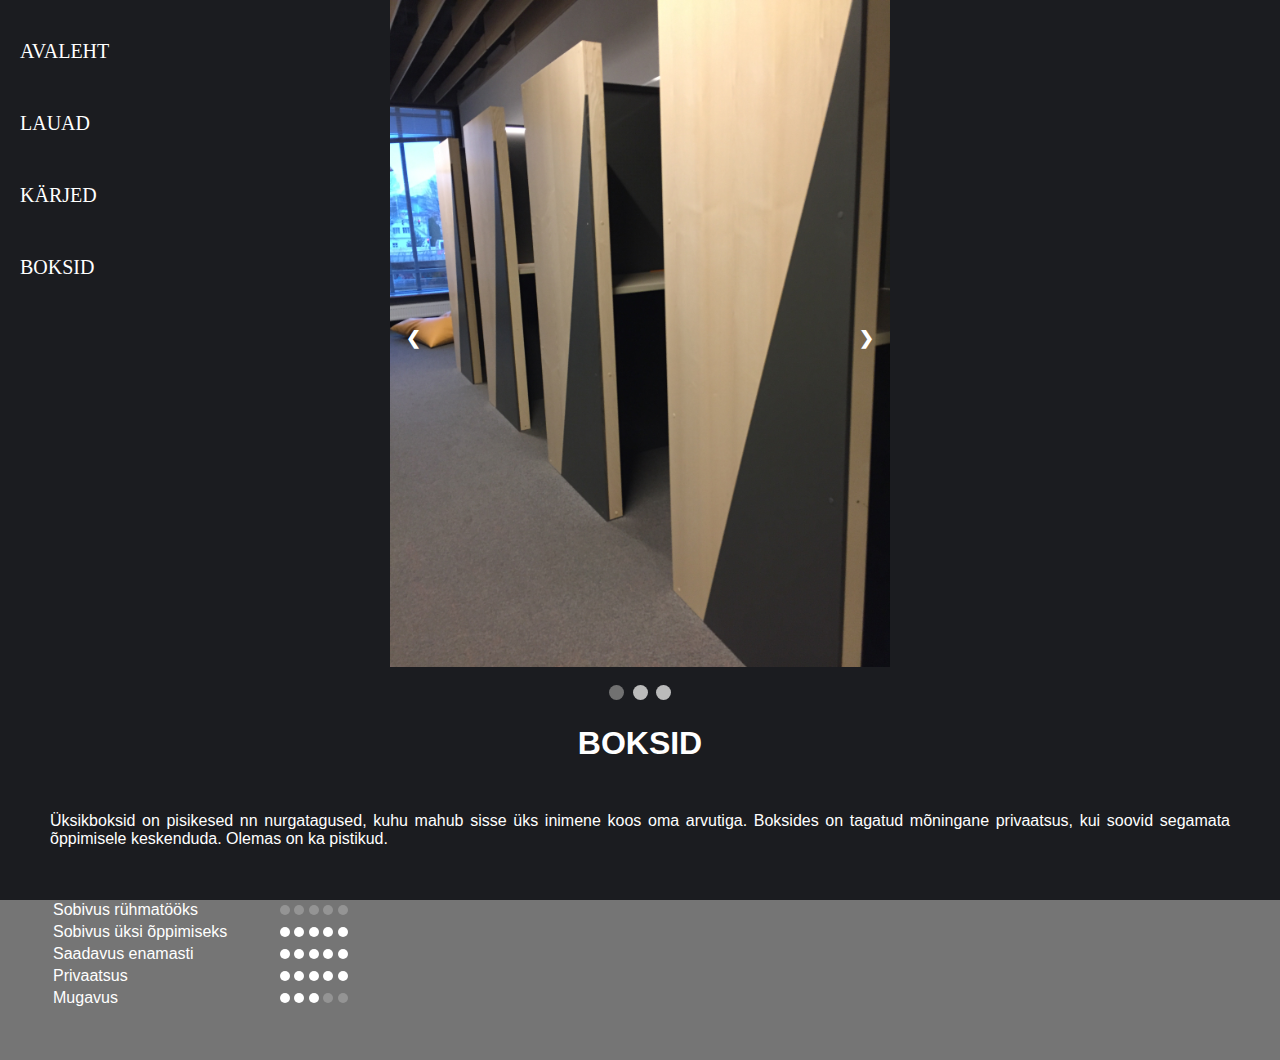
==== karp.html @ d2bb7590 "Vahelehtede arendus" ====
<!DOCTYPE html>
<html>
<head>
<title>Delta tudengiala</title>
<link href="karpstyle.css" rel="stylesheet" type="text/css">
<link href="põhistyle.css" rel="stylesheet" type="text/css">
<link href="slaidshow_style.css" rel="stylesheet" type="text/css">
<meta name="viewport" content="width=device-width, initial-scale=1">
</head>
<body>
    <header>
        <div class="row">
        <ul class="peamenüü">
            <li><a href="index.html"> AVALEHT</a></li>
            <li><a href="lauad.html"> LAUAD</a></li>
            <li><a href="kärg.html"> KÄRJED</a></li>
            <li><a href="karp.html"> BOKSID</a></li>
        </ul>
        </div>
    </header>

    <div class="slideshow-kast">

        <div class="mySlides fade">
          <img src="pildid/IMG_4895.JPG" style="width:100%">
        </div>
        
        <div class="mySlides fade">
          <img src="pildid/IMG_4901.JPG" style="width:100%">
        </div>
        
        <div class="mySlides fade">
          <img src="pildid/IMG_4906.JPG" style="width:100%">
        </div>
        
        <a class="vasak-nupp" onclick="plusSlides(-1)">&#10094;</a>
        <a class="parem-nupp" onclick="plusSlides(1)">&#10095;</a>
        
        </div>
        <br>
        
        <div class="nupud">
          <span class="dot" onclick="currentSlide(1)"></span> 
          <span class="dot" onclick="currentSlide(2)"></span> 
          <span class="dot" onclick="currentSlide(3)"></span> 
        </div>
    </div>
    <h1>BOKSID</h1>
    <p>Üksikboksid on pisikesed nn nurgatagused, kuhu mahub sisse üks inimene koos oma arvutiga. 
      Boksides on tagatud mõningane privaatsus, kui soovid segamata õppimisele keskenduda. Olemas on ka pistikud.
    </p>
    <table>
    <tr>
      <td> Sobivus rühmatööks</td>
      <td> 
        <span class="tühitäpp"></span>
        <span class="tühitäpp"></span>
        <span class="tühitäpp"></span>
        <span class="tühitäpp"></span>
        <span class="tühitäpp"></span>
      </td>
    </tr>
    <tr>
      <td> Sobivus üksi õppimiseks</td>
      <td> 
        <span class="täpp"></span>
        <span class="täpp"></span>
        <span class="täpp"></span>
        <span class="täpp"></span>
        <span class="täpp"></span></td>
    </tr>
    <tr>
      <td> Saadavus enamasti</td>
      <td> 
        <span class="täpp"></span>
        <span class="täpp"></span>
        <span class="täpp"></span>
        <span class="täpp"></span>
        <span class="täpp"></span></td>
    </tr>
    <tr>
      <td> Privaatsus</td>
      <td> 
        <span class="täpp"></span>
        <span class="täpp"></span>
        <span class="täpp"></span>
        <span class="täpp"></span>
        <span class="täpp"></span></td>
    </tr>
    <tr>
      <td> Mugavus</td>
      <td> 
        <span class="täpp"></span>
        <span class="täpp"></span>
        <span class="täpp"></span>
        <span class="tühitäpp"></span>
        <span class="tühitäpp"></span></td>
    </tr>
    </table>
    <script src="slaidshow.js"></script>
</body>    
</html>
---- karpstyle.css ----
body {
    background-image: url(pildid/c3HSgbWA.jpeg);
    background-attachment: fixed;
    background-size: cover;
}

h1 {
text-align: center;
}
    
p {
text-align: justify;
margin: 50px;
}
---- põhistyle.css ----
body{   
    color: rgb(255, 255, 255);
    font-family: "Arial Narrow";
    background-color: rgb(117, 117, 117);
}

.peamenüü {
    float: left;
    list-style: none;
    line-height: 70px;
    padding-left: 10px;
}

.peamenüü li a {
    color: white;
    font-family: "Arial Narrow";
    font-stretch: extra-condensed;
    font-weight: 200;
    font-size: 20px;
    text-decoration: none;
    padding: 10px;
}

.peamenüü li a:hover {
    border: 1px solid white;
}

.mySlides {
    display:none;
}

.nupp-vasakule {
    border:none;
    display:inline-block;
    padding:8px 16px;
    vertical-align:middle;
    overflow:hidden;
    text-decoration:none;
    color:inherit;
    background-color:inherit;
    text-align:center;
    cursor:pointer;
    white-space:nowrap
}

table {
    width: 25%;
    margin: 50px
    }
    
td .täpp {
    height: 10px;
    width: 10px;
    background-color: rgb(255, 255, 255);
    border-radius: 50%;
    display: inline-block;
}

td .tühitäpp {
    height: 10px;
    width: 10px;
    background-color: rgba(255, 255, 255, 0.226);
    border-radius: 50%;
    display: inline-block;
}
---- slaidshow_style.css ----
/* Kasutatud material slaidshowks: 
https://www.w3schools.com/howto/tryit.asp?filename=tryhow_js_slideshow */

* {box-sizing: border-box}
body {font-family: Verdana, sans-serif; margin:0}
.mySlides {display: none}
img {vertical-align: middle;}


.slideshow-kast {
  max-width: 500px;
  position: relative;
  margin: auto;
}

.vasak-nupp, .parem-nupp {
  cursor: pointer;
  position: absolute;
  top: 50%;
  width: auto;
  padding: 16px;
  margin-top: -22px;
  color: white;
  font-weight: bold;
  font-size: 18px;
  transition: 0.6s ease;
  border-radius: 0 3px 3px 0;
  user-select: none;
}

/* Position the "next button" to the right */
.parem-nupp {
  right: 0;
  border-radius: 3px 0 0 3px;
}

/* On hover, add a black background color with a little bit see-through */
.vasak-nupp:hover, .parem-nupp:hover {
  background-color: rgba(0,0,0,0.8);
}

/* The dots/bullets/indicators */
.dot {
  cursor: pointer;
  height: 15px;
  width: 15px;
  margin: 0 2px;
  background-color: #bbb;
  border-radius: 50%;
  display: inline-block;
  transition: background-color 0.6s ease;
}

.active, .dot:hover {
  background-color: #717171;
}

/* Fading animation */
.fade {
  -webkit-animation-name: fade;
  -webkit-animation-duration: 1.5s;
  animation-name: fade;
  animation-duration: 1.5s;
}

.nupud {
    text-align:center
}
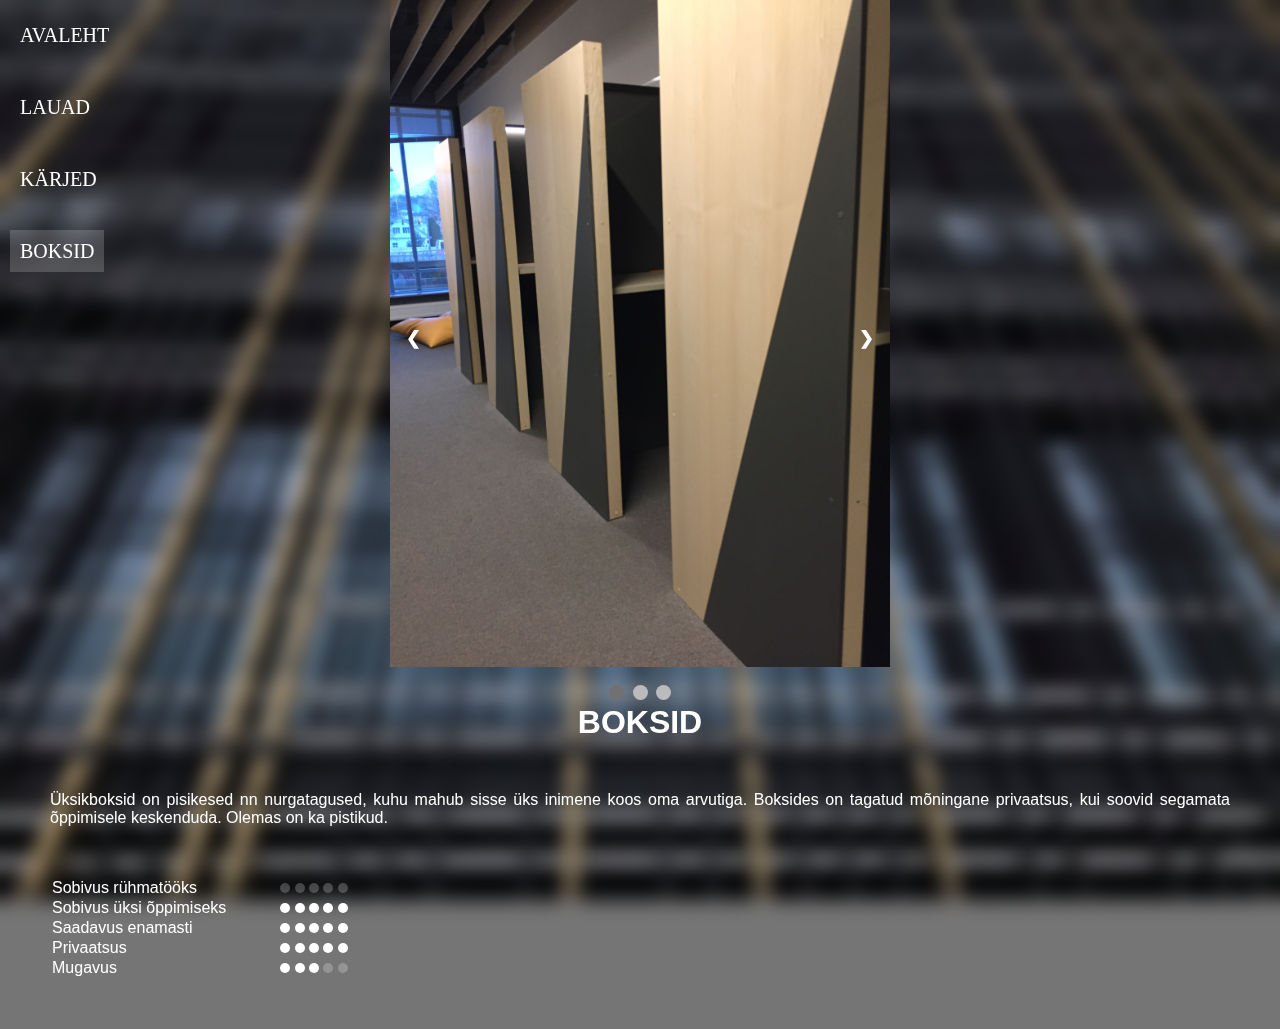
==== commit 198bc4e3: "Menüüriba näitab, mis on aktiivne" ====
--- a/karp.html
+++ b/karp.html
@@ -14,7 +14,7 @@
             <li><a href="index.html"> AVALEHT</a></li>
             <li><a href="lauad.html"> LAUAD</a></li>
             <li><a href="kärg.html"> KÄRJED</a></li>
-            <li><a href="karp.html"> BOKSID</a></li>
+            <li class="aktiivne"><a href="karp.html"> BOKSID</a></li>
         </ul>
         </div>
     </header>
--- a/karpstyle.css
+++ b/karpstyle.css
@@ -1,7 +1,8 @@
 body {
-    background-image: url(pildid/c3HSgbWA.jpeg);
+    background-image: url(pildid/deltaesine.jpg);
     background-attachment: fixed;
     background-size: cover;
+    backdrop-filter: blur(10px);
 }
 
 h1 {
--- a/põhistyle.css
+++ b/põhistyle.css
@@ -1,3 +1,8 @@
+* { 
+    margin: 0;
+    padding: 0;
+}
+
 body{   
     color: rgb(255, 255, 255);
     font-family: "Arial Narrow";
@@ -23,6 +28,10 @@
 
 .peamenüü li a:hover {
     border: 1px solid white;
+}
+
+.peamenüü li.aktiivne a {
+    background: rgba(255, 255, 255, 0.185);
 }
 
 .mySlides {
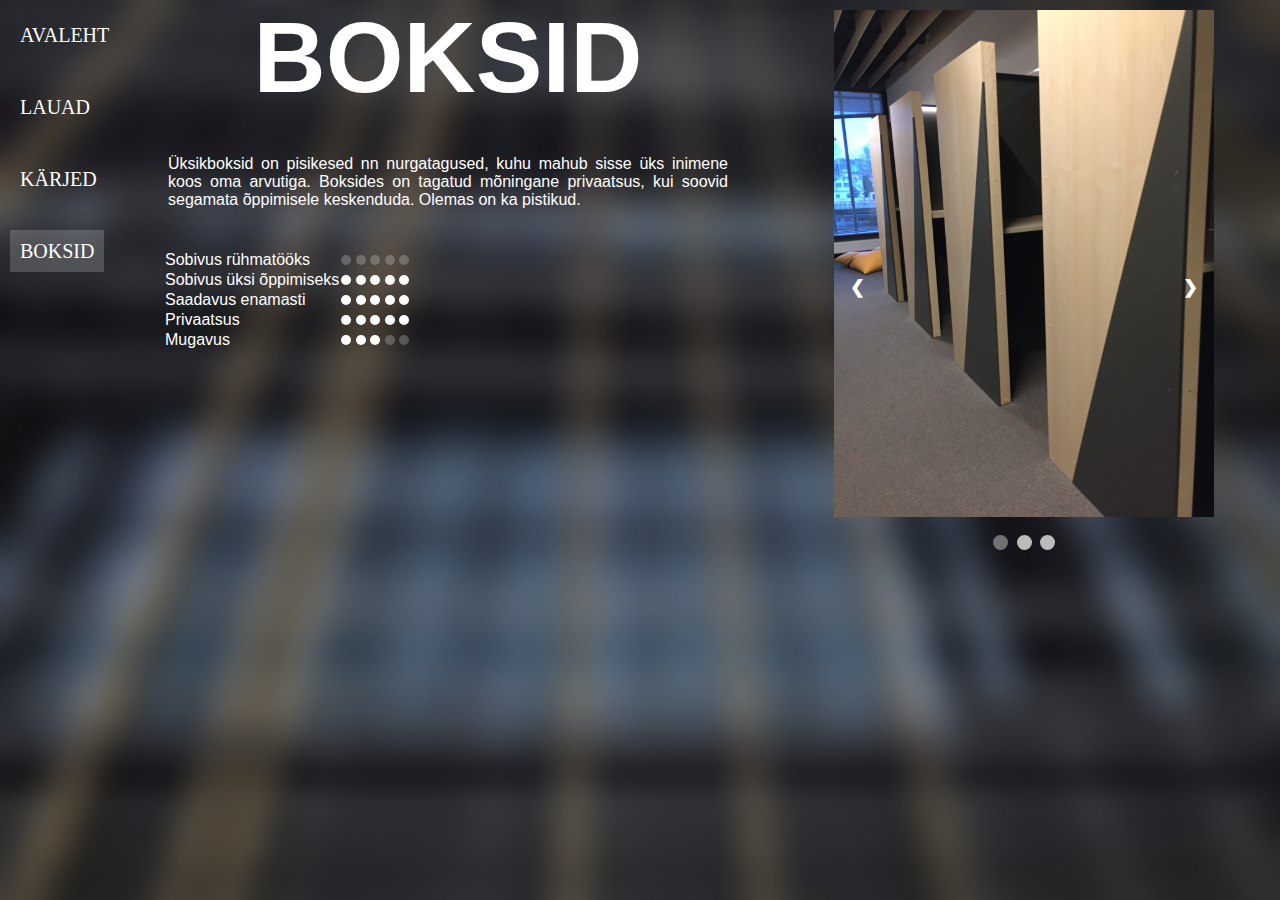
==== commit 079998b7: "'Boksid ka korras, panin boksile ja lauale sama style faili kuna neil sama kujundus" ====
--- a/karp.html
+++ b/karp.html
@@ -2,12 +2,14 @@
 <html>
 <head>
 <title>Delta tudengiala</title>
-<link href="karpstyle.css" rel="stylesheet" type="text/css">
+<link href="lauadstyle.css" rel="stylesheet" type="text/css">
 <link href="põhistyle.css" rel="stylesheet" type="text/css">
 <link href="slaidshow_style.css" rel="stylesheet" type="text/css">
 <meta name="viewport" content="width=device-width, initial-scale=1">
 </head>
 <body>
+<div class="row">
+  <div class="column esimene">
     <header>
         <div class="row">
         <ul class="peamenüü">
@@ -18,39 +20,18 @@
         </ul>
         </div>
     </header>
-
-    <div class="slideshow-kast">
-
-        <div class="mySlides fade">
-          <img src="pildid/IMG_4895.JPG" style="width:100%">
-        </div>
-        
-        <div class="mySlides fade">
-          <img src="pildid/IMG_4901.JPG" style="width:100%">
-        </div>
-        
-        <div class="mySlides fade">
-          <img src="pildid/IMG_4906.JPG" style="width:100%">
-        </div>
-        
-        <a class="vasak-nupp" onclick="plusSlides(-1)">&#10094;</a>
-        <a class="parem-nupp" onclick="plusSlides(1)">&#10095;</a>
-        
-        </div>
-        <br>
-        
-        <div class="nupud">
-          <span class="dot" onclick="currentSlide(1)"></span> 
-          <span class="dot" onclick="currentSlide(2)"></span> 
-          <span class="dot" onclick="currentSlide(3)"></span> 
-        </div>
+  </div>
+  <div class="column teine">
+    <div class="pealkiri">
+     <h1>BOKSID</h1>
     </div>
-    <h1>BOKSID</h1>
-    <p>Üksikboksid on pisikesed nn nurgatagused, kuhu mahub sisse üks inimene koos oma arvutiga. 
-      Boksides on tagatud mõningane privaatsus, kui soovid segamata õppimisele keskenduda. Olemas on ka pistikud.
-    </p>
+    <div class="tekstikast">
+       <p>Üksikboksid on pisikesed nn nurgatagused, kuhu mahub sisse üks inimene koos oma arvutiga. 
+          Boksides on tagatud mõningane privaatsus, kui soovid segamata õppimisele keskenduda. Olemas on ka pistikud.
+       </p>
+    </div>
     <table>
-    <tr>
+     <tr>
       <td> Sobivus rühmatööks</td>
       <td> 
         <span class="tühitäpp"></span>
@@ -96,7 +77,36 @@
         <span class="tühitäpp"></span>
         <span class="tühitäpp"></span></td>
     </tr>
-    </table>
-    <script src="slaidshow.js"></script>
+   </table>
+  </div>
+
+  <div class="column kolmas">
+    <div class="slideshow-kast">
+
+        <div class="mySlides fade">
+          <img src="pildid/IMG_4895.JPG" style="width:100%">
+        </div>
+        
+        <div class="mySlides fade">
+          <img src="pildid/IMG_4901.JPG" style="width:100%">
+        </div>
+        
+        <div class="mySlides fade">
+          <img src="pildid/IMG_4906.JPG" style="width:100%">
+        </div>
+        
+        <a class="vasak-nupp" onclick="plusSlides(-1)">&#10094;</a>
+        <a class="parem-nupp" onclick="plusSlides(1)">&#10095;</a>
+        <br>
+        
+        <div class="nupud">
+          <span class="dot" onclick="currentSlide(1)"></span> 
+          <span class="dot" onclick="currentSlide(2)"></span> 
+          <span class="dot" onclick="currentSlide(3)"></span> 
+        </div>
+    </div>
+  </div>
+</div>
+<script src="slaidshow.js"></script>
 </body>    
-</html>
+</html>--- a/lauadstyle.css
+++ b/lauadstyle.css
@@ -0,0 +1,65 @@
+* {
+box-sizing: border-box;
+}
+
+body {
+    background-image: url(pildid/deltaesine2.jpg);
+    background-attachment: fixed;
+    background-size: cover;
+    }
+
+
+.column {
+float: left;
+}
+
+.esimene {
+width: 10%;
+}
+
+.teine {
+width: 50%;
+height: 100%;
+}
+
+.kolmas {
+width: 40%;
+
+}
+
+.pealkiri {
+display: inline;
+font-size: 50px;
+top: 0px;
+left: 230px;
+
+}
+
+.tekstikast {
+display:inline;
+width: 100xp;
+top: 120px;
+left: 80px;
+
+} 
+
+table {
+display: inline;
+top: 250px;
+left: 0px;
+margin: 0px;
+}  
+
+
+
+.slideshow-kast {
+position: relative;
+overflow: auto;
+padding: 10px;
+height: auto;
+margin: auto;
+}
+
+.parem-nupp {
+right:10xp
+}--- a/põhistyle.css
+++ b/põhistyle.css
@@ -8,6 +8,16 @@
     font-family: "Arial Narrow";
     background-color: rgb(117, 117, 117);
 }
+
+h1 {
+    text-align: center;
+    }
+
+p {
+    text-align: justify;
+    margin: 40px;
+    width: 400xp;
+    }
 
 .peamenüü {
     float: left;
@@ -38,23 +48,15 @@
     display:none;
 }
 
-.nupp-vasakule {
-    border:none;
-    display:inline-block;
-    padding:8px 16px;
-    vertical-align:middle;
-    overflow:hidden;
-    text-decoration:none;
-    color:inherit;
-    background-color:inherit;
-    text-align:center;
-    cursor:pointer;
-    white-space:nowrap
+
+.tekstikast {
+    width: 700px;
 }
 
 table {
-    width: 25%;
-    margin: 50px
+    
+    width: 60%;
+    margin: 35px;
     }
     
 td .täpp {
@@ -71,4 +73,16 @@
     background-color: rgba(255, 255, 255, 0.226);
     border-radius: 50%;
     display: inline-block;
+}
+
+.row:after {
+    content: "";
+    display: table;
+    clear: both;
+    }
+
+@media screen and (max-width: 900px) {
+    .column {
+    width: 100%;
+    }
 }--- a/slaidshow_style.css
+++ b/slaidshow_style.css
@@ -8,9 +8,9 @@
 
 
 .slideshow-kast {
-  max-width: 500px;
-  position: relative;
-  margin: auto;
+  max-width: 400px;
+  ;
+  
 }
 
 .vasak-nupp, .parem-nupp {
@@ -30,7 +30,7 @@
 
 /* Position the "next button" to the right */
 .parem-nupp {
-  right: 0;
+  right: 2.5%;
   border-radius: 3px 0 0 3px;
 }
 
@@ -64,5 +64,7 @@
 }
 
 .nupud {
-    text-align:center
+    text-align:center;
+    position: relative;
+    
 }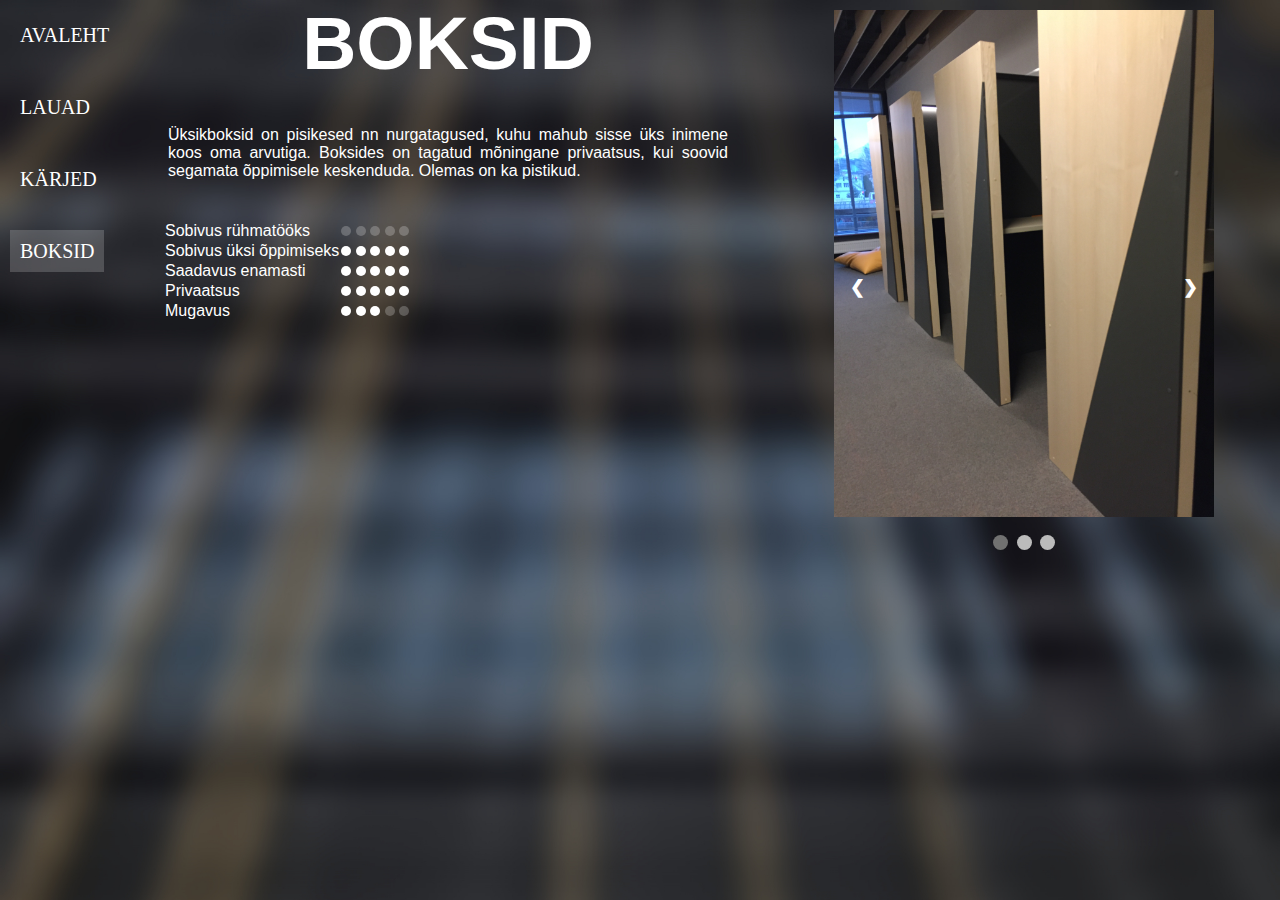
==== commit 44ea4a65: "Muutsin veidi esilehe paigutust" ====
--- a/karp.html
+++ b/karp.html
@@ -23,7 +23,7 @@
   </div>
   <div class="column teine">
     <div class="pealkiri">
-     <h1>BOKSID</h1>
+     <h2>BOKSID</h2>
     </div>
     <div class="tekstikast">
        <p>Üksikboksid on pisikesed nn nurgatagused, kuhu mahub sisse üks inimene koos oma arvutiga. 
--- a/lauadstyle.css
+++ b/lauadstyle.css
@@ -19,47 +19,15 @@
 
 .teine {
 width: 50%;
-height: 100%;
 }
 
 .kolmas {
 width: 40%;
-
 }
 
-.pealkiri {
-display: inline;
-font-size: 50px;
-top: 0px;
-left: 230px;
-
-}
-
-.tekstikast {
-display:inline;
-width: 100xp;
-top: 120px;
-left: 80px;
-
-} 
-
 table {
-display: inline;
-top: 250px;
-left: 0px;
-margin: 0px;
-}  
-
-
-
-.slideshow-kast {
-position: relative;
-overflow: auto;
-padding: 10px;
-height: auto;
-margin: auto;
-}
-
-.parem-nupp {
-right:10xp
-}+    display: inline;
+    top: 250px;
+    left: 0px;
+    margin: 0px;
+   } --- a/põhistyle.css
+++ b/põhistyle.css
@@ -9,8 +9,9 @@
     background-color: rgb(117, 117, 117);
 }
 
-h1 {
+h2 {
     text-align: center;
+    font-stretch: extra-condensed;
     }
 
 p {
@@ -48,11 +49,6 @@
     display:none;
 }
 
-
-.tekstikast {
-    width: 700px;
-}
-
 table {
     
     width: 60%;
@@ -81,6 +77,31 @@
     clear: both;
     }
 
+.pealkiri {
+ display: inline;
+ font-size: 50px;
+ top: 0px;
+ left: 230px;
+
+}
+
+.tekstikast {
+ width: 700px;
+ display:inline;
+ 
+ top: 120px;
+ left: 80px;
+
+} 
+
+.slideshow-kast {
+ position: relative;
+ overflow: auto;
+ padding: 10px;
+ height: auto;
+ margin: auto;
+}
+
 @media screen and (max-width: 900px) {
     .column {
     width: 100%;
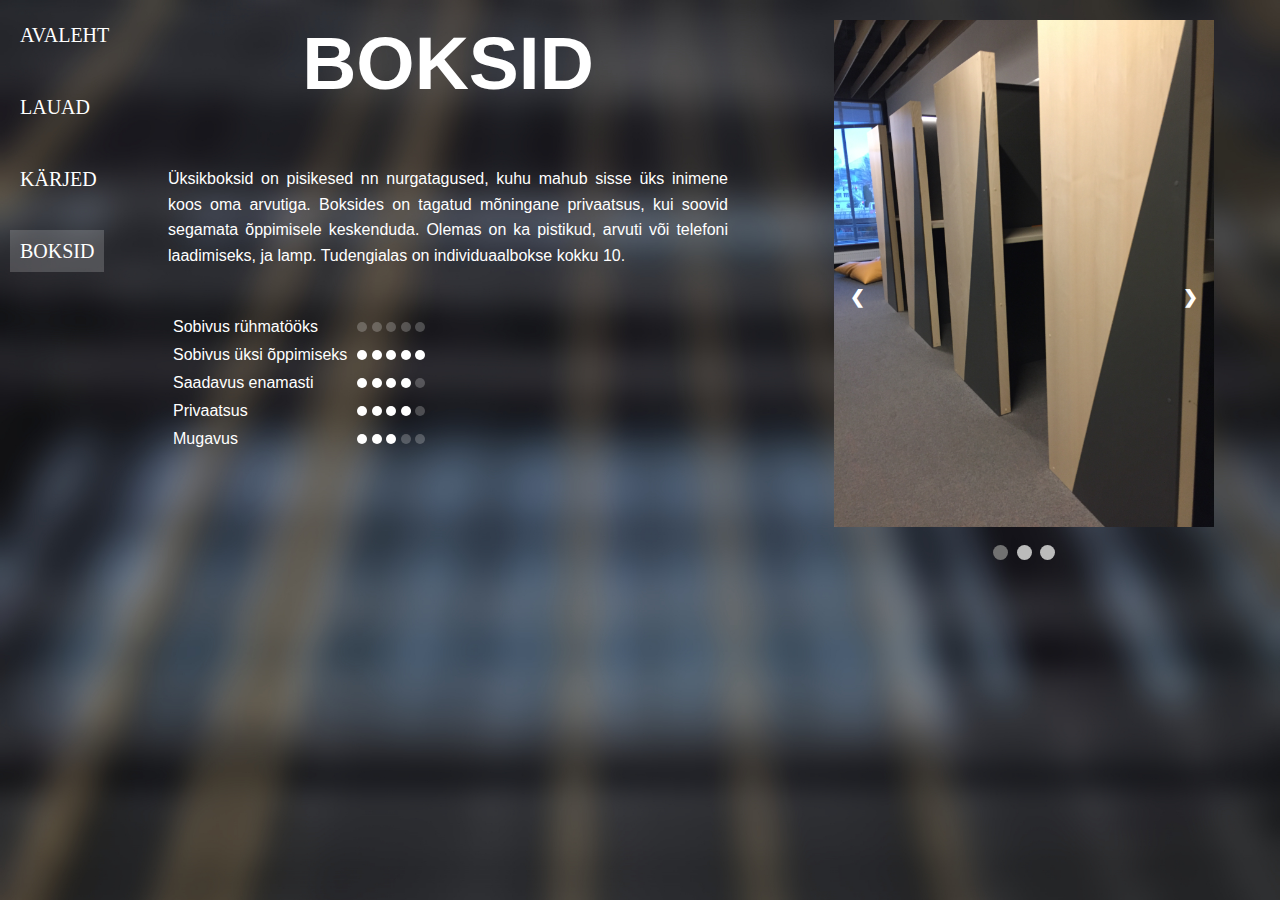
==== commit 923d3ba1: "Parandasin paigutust üldiselt" ====
--- a/karp.html
+++ b/karp.html
@@ -2,7 +2,7 @@
 <html>
 <head>
 <title>Delta tudengiala</title>
-<link href="lauadstyle.css" rel="stylesheet" type="text/css">
+<link href="lauad_karpstyle.css" rel="stylesheet" type="text/css">
 <link href="põhistyle.css" rel="stylesheet" type="text/css">
 <link href="slaidshow_style.css" rel="stylesheet" type="text/css">
 <meta name="viewport" content="width=device-width, initial-scale=1">
@@ -27,7 +27,8 @@
     </div>
     <div class="tekstikast">
        <p>Üksikboksid on pisikesed nn nurgatagused, kuhu mahub sisse üks inimene koos oma arvutiga. 
-          Boksides on tagatud mõningane privaatsus, kui soovid segamata õppimisele keskenduda. Olemas on ka pistikud.
+          Boksides on tagatud mõningane privaatsus, kui soovid segamata õppimisele keskenduda. Olemas on ka pistikud, 
+          arvuti või telefoni laadimiseks, ja lamp. Tudengialas on individuaalbokse kokku 10.
        </p>
     </div>
     <table>
@@ -57,7 +58,7 @@
         <span class="täpp"></span>
         <span class="täpp"></span>
         <span class="täpp"></span>
-        <span class="täpp"></span></td>
+        <span class="tühitäpp"></span></td>
     </tr>
     <tr>
       <td> Privaatsus</td>
@@ -66,7 +67,7 @@
         <span class="täpp"></span>
         <span class="täpp"></span>
         <span class="täpp"></span>
-        <span class="täpp"></span></td>
+        <span class="tühitäpp"></span></td>
     </tr>
     <tr>
       <td> Mugavus</td>
@@ -78,6 +79,9 @@
         <span class="tühitäpp"></span></td>
     </tr>
    </table>
+   <br>
+   <br>
+   <br>
   </div>
 
   <div class="column kolmas">
--- a/lauad_karpstyle.css
+++ b/lauad_karpstyle.css
@@ -0,0 +1,33 @@
+* {
+box-sizing: border-box;
+}
+
+body {
+    background-image: url(pildid/deltaesine2.jpg);
+    background-attachment: fixed;
+    background-size: cover;
+    }
+
+
+.column {
+float: left;
+}
+
+.esimene {
+width: 10%;
+}
+
+.teine {
+width: 50%;
+}
+
+.kolmas {
+width: 40%;
+}
+
+table {
+    display: inline;
+    top: 250px;
+    left: 0px;
+    margin: 0px;
+   } --- a/põhistyle.css
+++ b/põhistyle.css
@@ -10,6 +10,7 @@
 }
 
 h2 {
+    padding: 20px;
     text-align: center;
     font-stretch: extra-condensed;
     }
@@ -50,10 +51,11 @@
 }
 
 table {
-    
     width: 60%;
     margin: 35px;
+    border-spacing: 10px;
     }
+
     
 td .täpp {
     height: 10px;
@@ -80,7 +82,7 @@
 .pealkiri {
  display: inline;
  font-size: 50px;
- top: 0px;
+ margin-top: 0px;
  left: 230px;
 
 }
@@ -88,7 +90,7 @@
 .tekstikast {
  width: 700px;
  display:inline;
- 
+ line-height: 1.6;
  top: 120px;
  left: 80px;
 
@@ -98,6 +100,7 @@
  position: relative;
  overflow: auto;
  padding: 10px;
+ top: 10px;
  height: auto;
  margin: auto;
 }
--- a/slaidshow_style.css
+++ b/slaidshow_style.css
@@ -28,18 +28,15 @@
   user-select: none;
 }
 
-/* Position the "next button" to the right */
 .parem-nupp {
   right: 2.5%;
   border-radius: 3px 0 0 3px;
 }
 
-/* On hover, add a black background color with a little bit see-through */
 .vasak-nupp:hover, .parem-nupp:hover {
   background-color: rgba(0,0,0,0.8);
 }
 
-/* The dots/bullets/indicators */
 .dot {
   cursor: pointer;
   height: 15px;
@@ -55,7 +52,6 @@
   background-color: #717171;
 }
 
-/* Fading animation */
 .fade {
   -webkit-animation-name: fade;
   -webkit-animation-duration: 1.5s;
@@ -65,6 +61,5 @@
 
 .nupud {
     text-align:center;
-    position: relative;
-    
+    position: relative;  
 }